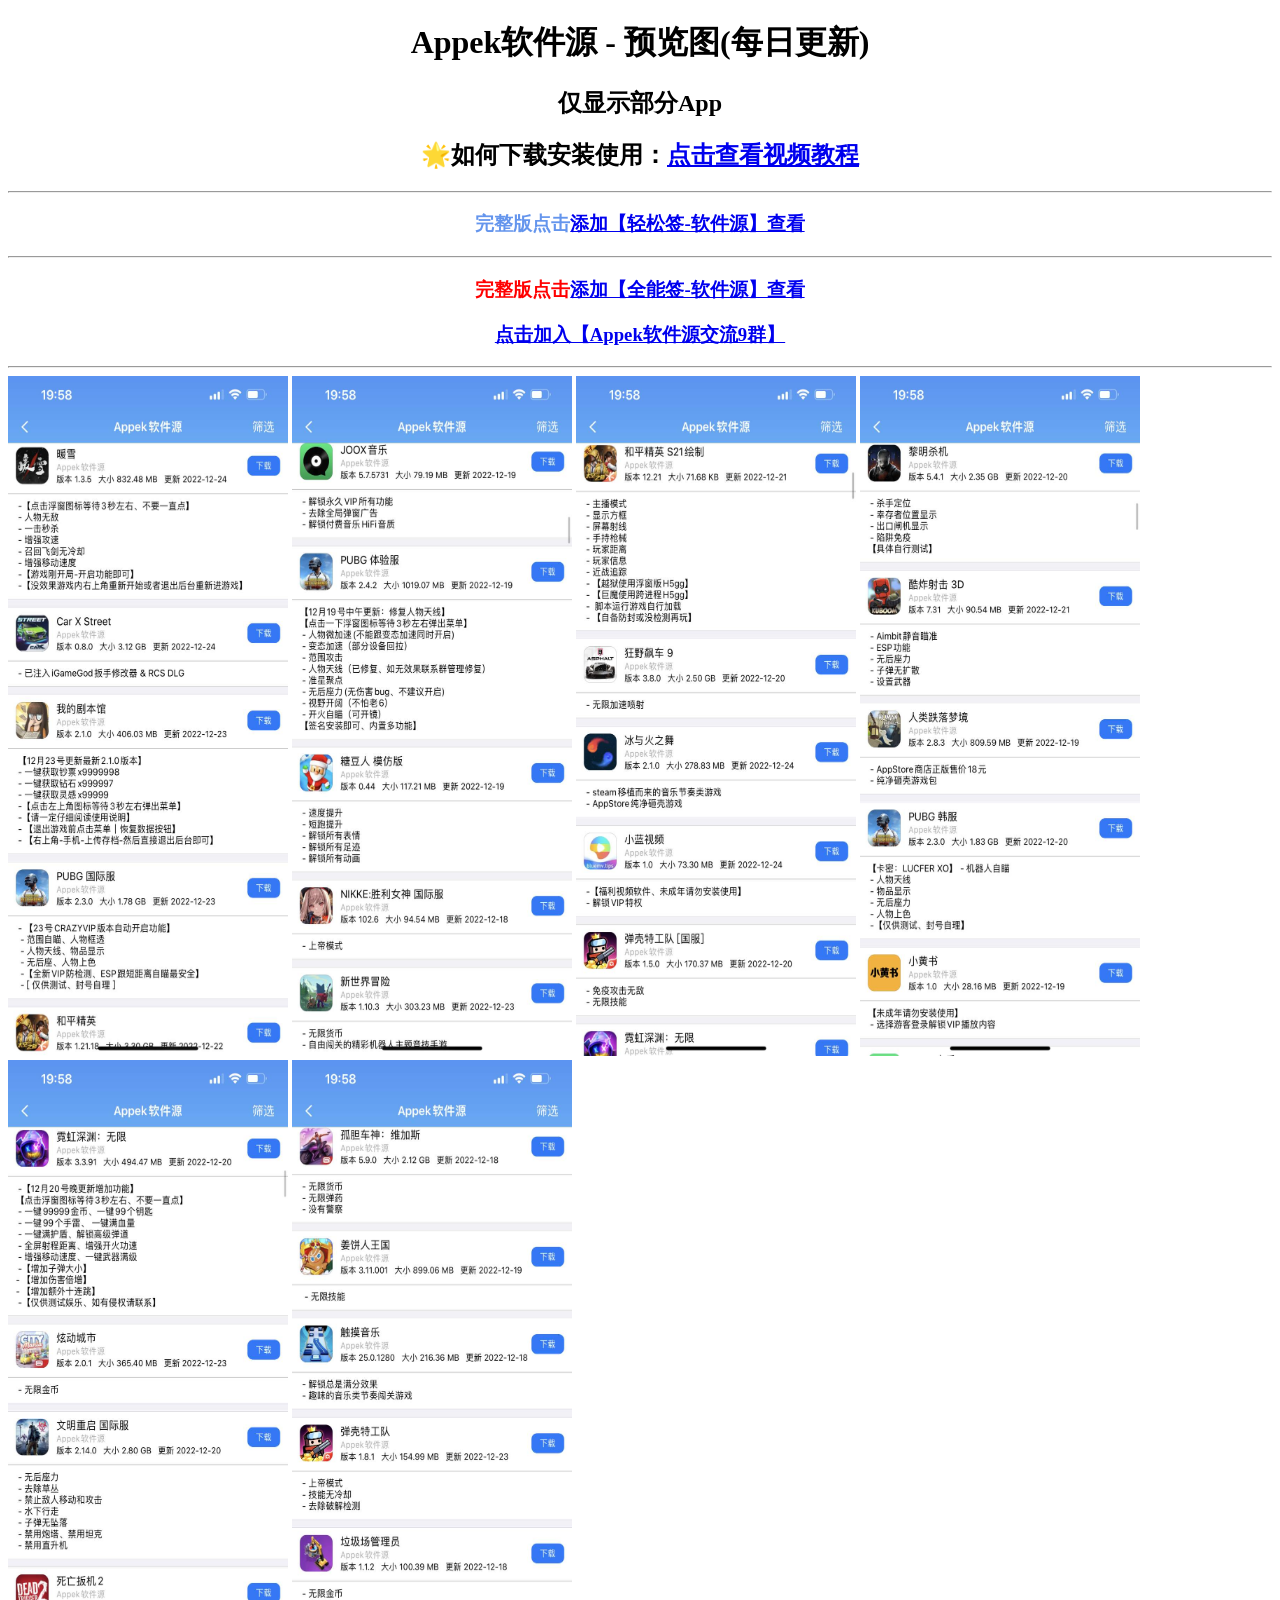
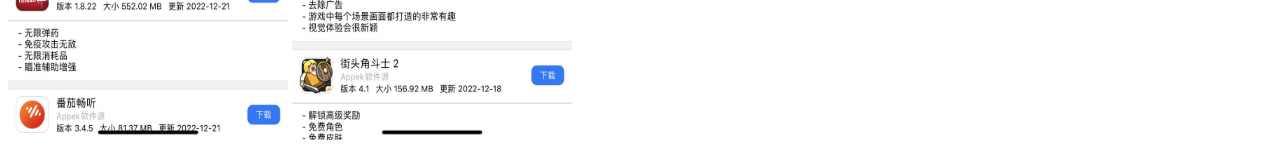
==== store/app.html @ 72835add "Update app.html" ====
<!DOCTYPE html>
<html>
<head> 
<meta charset="utf-8"> 
<title>Appek软件源 - 预览图(每日更新)</title>
<meta name="Keywords" content="Appek软件源,苹果破解软件,IPA砸壳,越狱插件,小火箭,圈X">
</head>
<body>

  <center>
<h1>Appek软件源 - 预览图(每日更新)</h1>
  <h2>仅显示部分App</h2>
    <h2>🌟如何下载安装使用：<a href="https://file.appek.ml/sp/signapp.mp4">点击查看视频教程</a></h2>
    <hr>
  <h3 style="color:#6495ED">完整版点击<a href="esign://addsource?url=https://store.appek.cn/appstore">添加【轻松签-软件源】查看</a></h3>
  <hr>
  <h3 style="color:red">完整版点击<a href="nsk-sign://addsource?url=https://store.appek.cn/appstore">添加【全能签-软件源】查看</a></h3>
 <h3><a href="https://jq.qq.com/?_wv=1027&k=2gCaxtnm">点击加入【Appek软件源交流9群】</a></h3>
 <hr>
    </center>
  <img border="0" src="./itZs32jHSt.PNG" width="280" height="680">
  <img border="0" src="./YHSdNxBpAm.PNG" width="280" height="680">
  <img border="0" src="./PddF7h7HpS.PNG" width="280" height="680">
  <img border="0" src="./JpT2Y8KxsM.PNG" width="280" height="680">
  <img border="0" src="./JakkRN2nTC.PNG" width="280" height="680">
  <img border="0" src="./462NtewBbG.PNG" width="280" height="680">
  
</body>
</html>
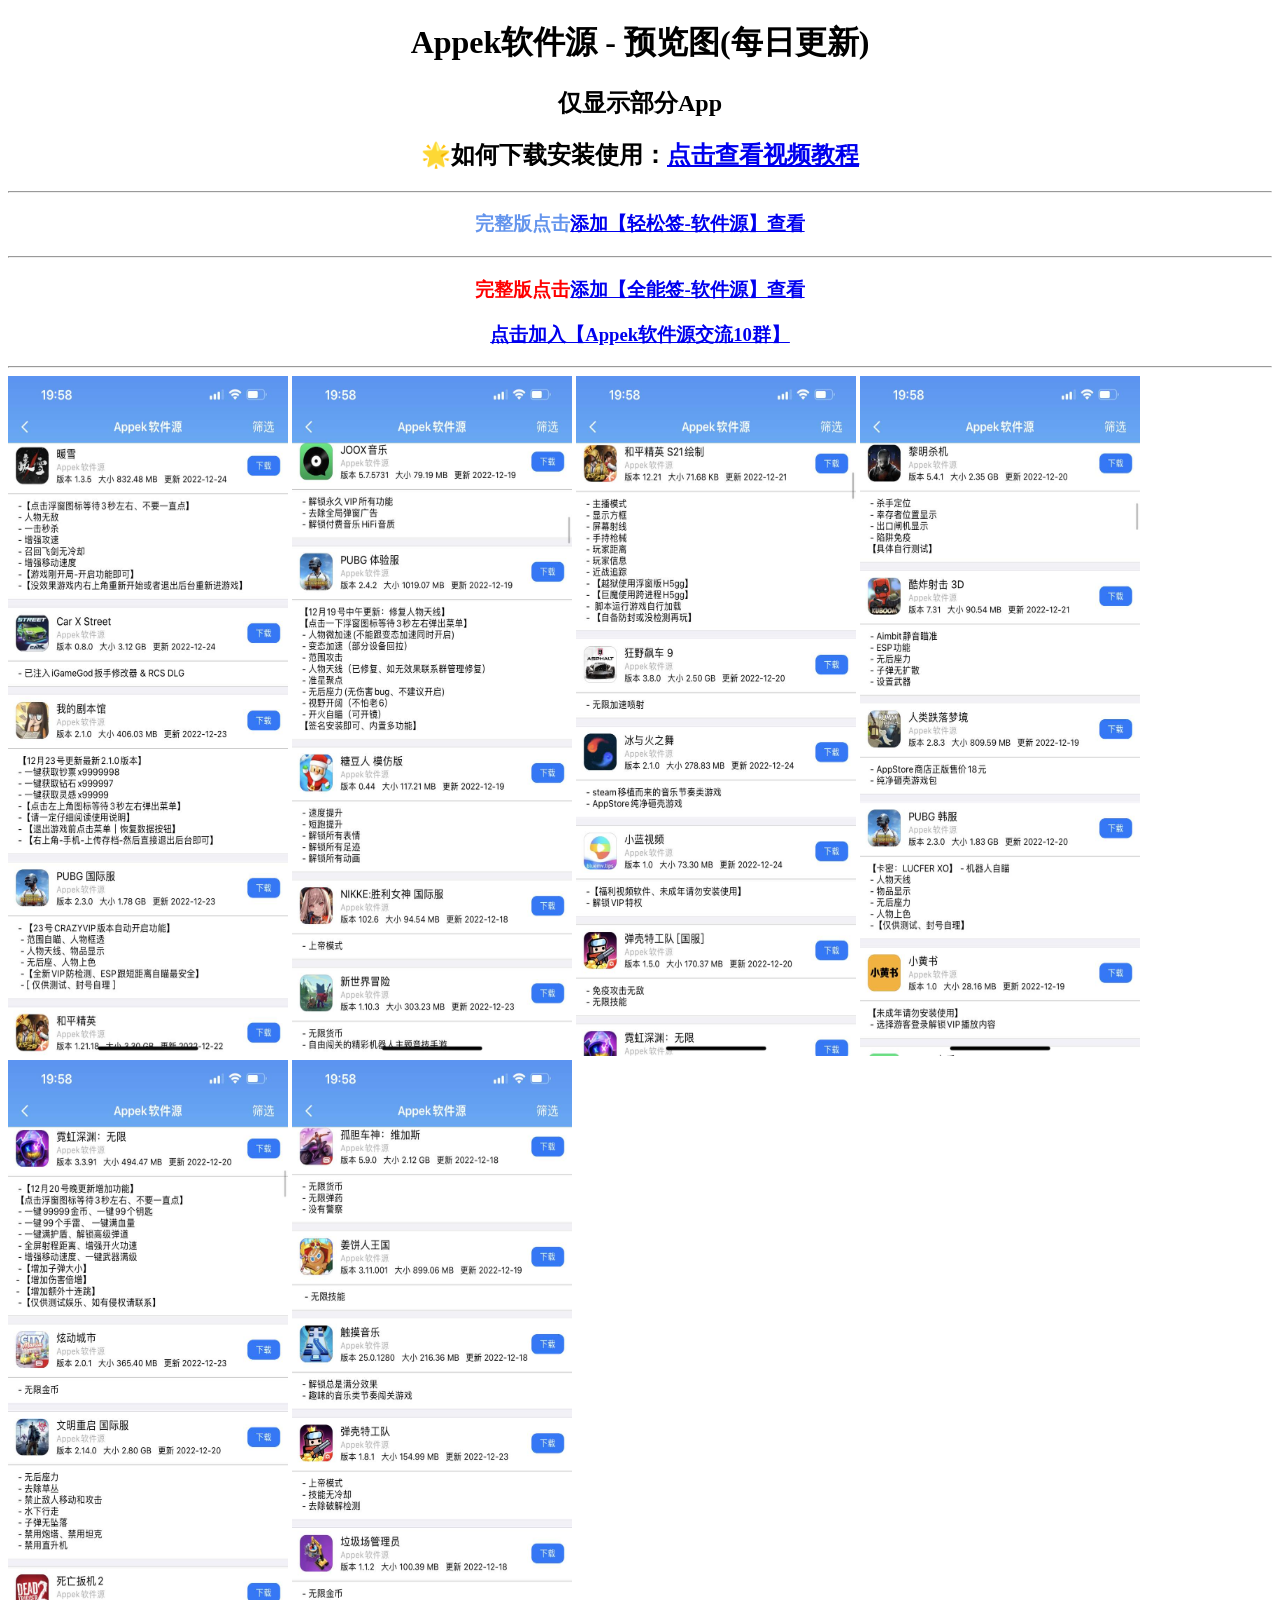
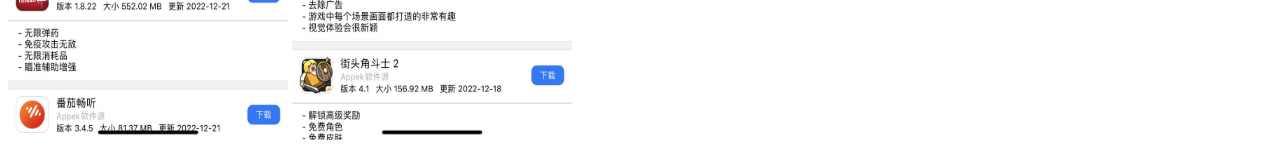
==== commit 7184a75f: "Update app.html" ====
--- a/store/app.html
+++ b/store/app.html
@@ -15,7 +15,7 @@
   <h3 style="color:#6495ED">完整版点击<a href="esign://addsource?url=https://store.appek.cn/appstore">添加【轻松签-软件源】查看</a></h3>
   <hr>
   <h3 style="color:red">完整版点击<a href="nsk-sign://addsource?url=https://store.appek.cn/appstore">添加【全能签-软件源】查看</a></h3>
- <h3><a href="https://jq.qq.com/?_wv=1027&k=2gCaxtnm">点击加入【Appek软件源交流9群】</a></h3>
+ <h3><a href="https://jq.qq.com/?_wv=1027&k=NNCTAPxA">点击加入【Appek软件源交流10群】</a></h3>
  <hr>
     </center>
   <img border="0" src="./itZs32jHSt.PNG" width="280" height="680">
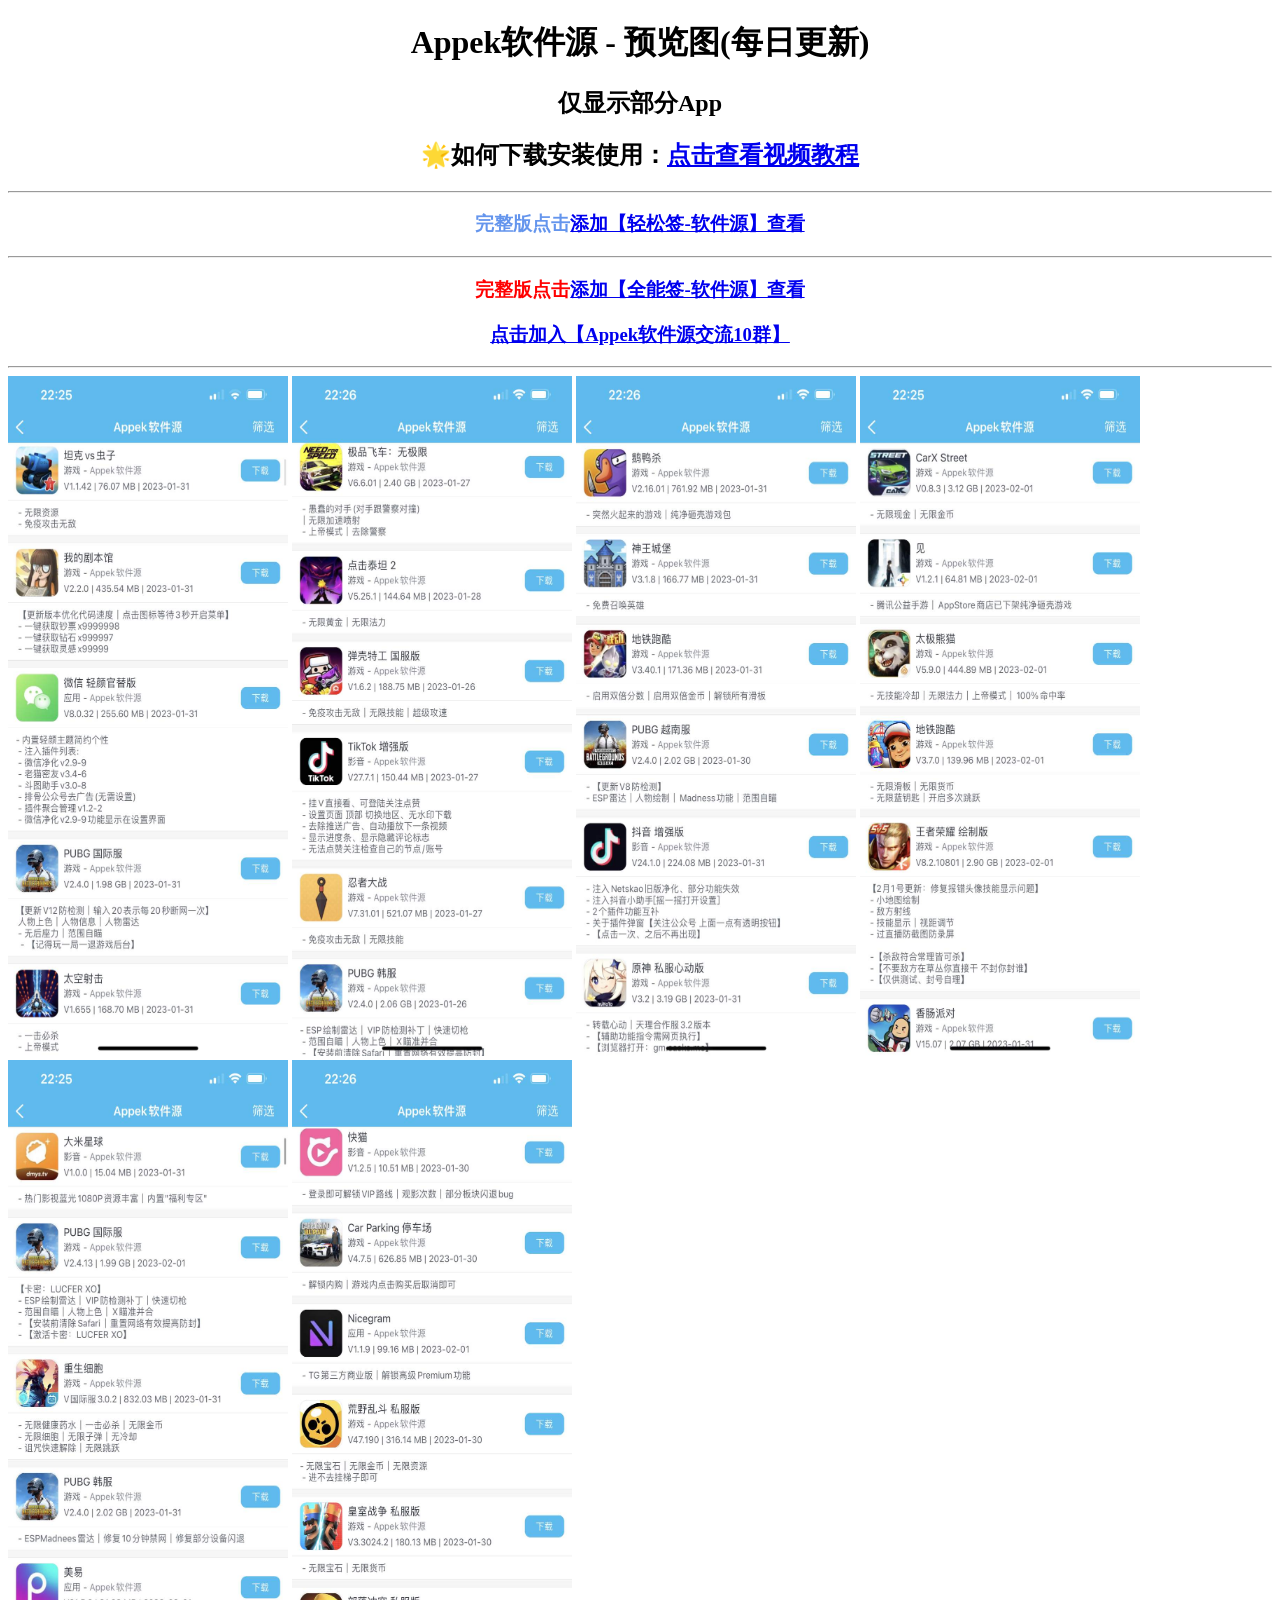
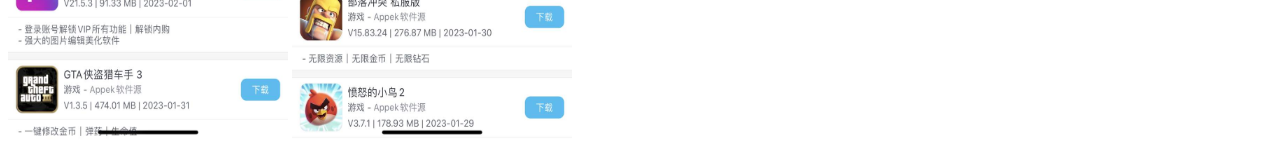
==== commit 56ba7aee: "Update app.html" ====
--- a/store/app.html
+++ b/store/app.html
@@ -18,12 +18,12 @@
  <h3><a href="https://jq.qq.com/?_wv=1027&k=NNCTAPxA">点击加入【Appek软件源交流10群】</a></h3>
  <hr>
     </center>
-  <img border="0" src="./itZs32jHSt.PNG" width="280" height="680">
-  <img border="0" src="./YHSdNxBpAm.PNG" width="280" height="680">
-  <img border="0" src="./PddF7h7HpS.PNG" width="280" height="680">
-  <img border="0" src="./JpT2Y8KxsM.PNG" width="280" height="680">
-  <img border="0" src="./JakkRN2nTC.PNG" width="280" height="680">
-  <img border="0" src="./462NtewBbG.PNG" width="280" height="680">
+  <img border="0" src="./EQRE28nG7d.PNG" width="280" height="680">
+  <img border="0" src="./Mf8A4YsAHK.PNG" width="280" height="680">
+  <img border="0" src="./RGCmDMMn4C.PNG" width="280" height="680">
+  <img border="0" src="./T4RmyPrwtt.PNG" width="280" height="680">
+  <img border="0" src="./XXNDFHbsn6.PNG" width="280" height="680">
+  <img border="0" src="./ZGMQbEtzht.PNG" width="280" height="680">
   
 </body>
 </html>
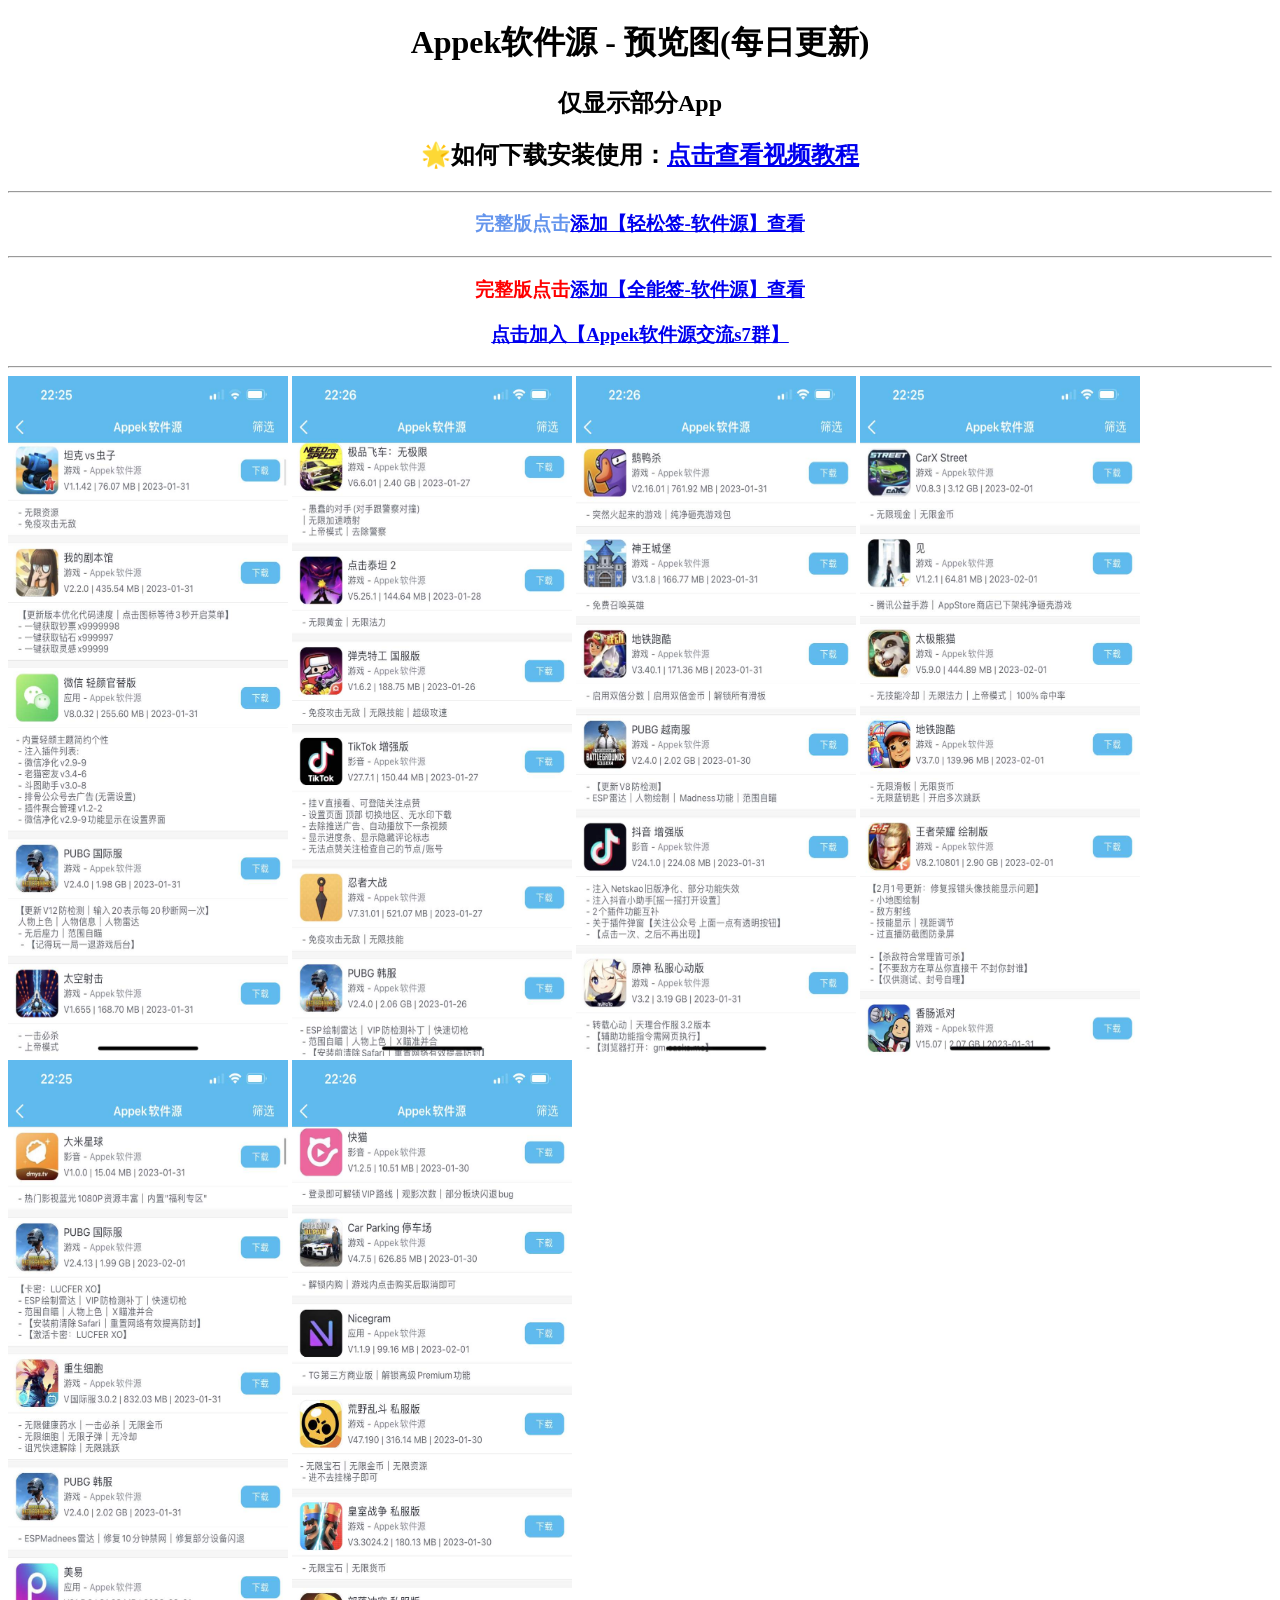
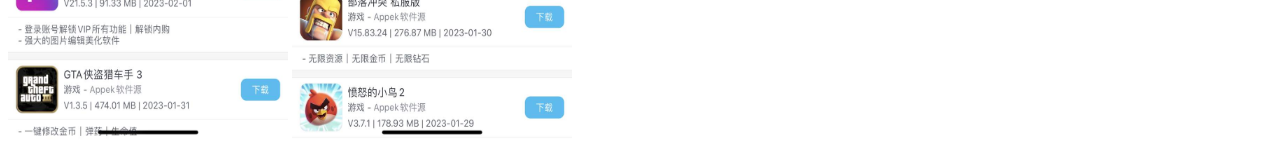
==== commit e48e02f9: "Update app.html" ====
--- a/store/app.html
+++ b/store/app.html
@@ -15,7 +15,7 @@
   <h3 style="color:#6495ED">完整版点击<a href="esign://addsource?url=https://store.appek.cn/appstore">添加【轻松签-软件源】查看</a></h3>
   <hr>
   <h3 style="color:red">完整版点击<a href="nsk-sign://addsource?url=https://store.appek.cn/appstore">添加【全能签-软件源】查看</a></h3>
- <h3><a href="https://jq.qq.com/?_wv=1027&k=NNCTAPxA">点击加入【Appek软件源交流10群】</a></h3>
+ <h3><a href="https://jq.qq.com/?_wv=1027&k=zVdnYvi7">点击加入【Appek软件源交流s7群】</a></h3>
  <hr>
     </center>
   <img border="0" src="./EQRE28nG7d.PNG" width="280" height="680">
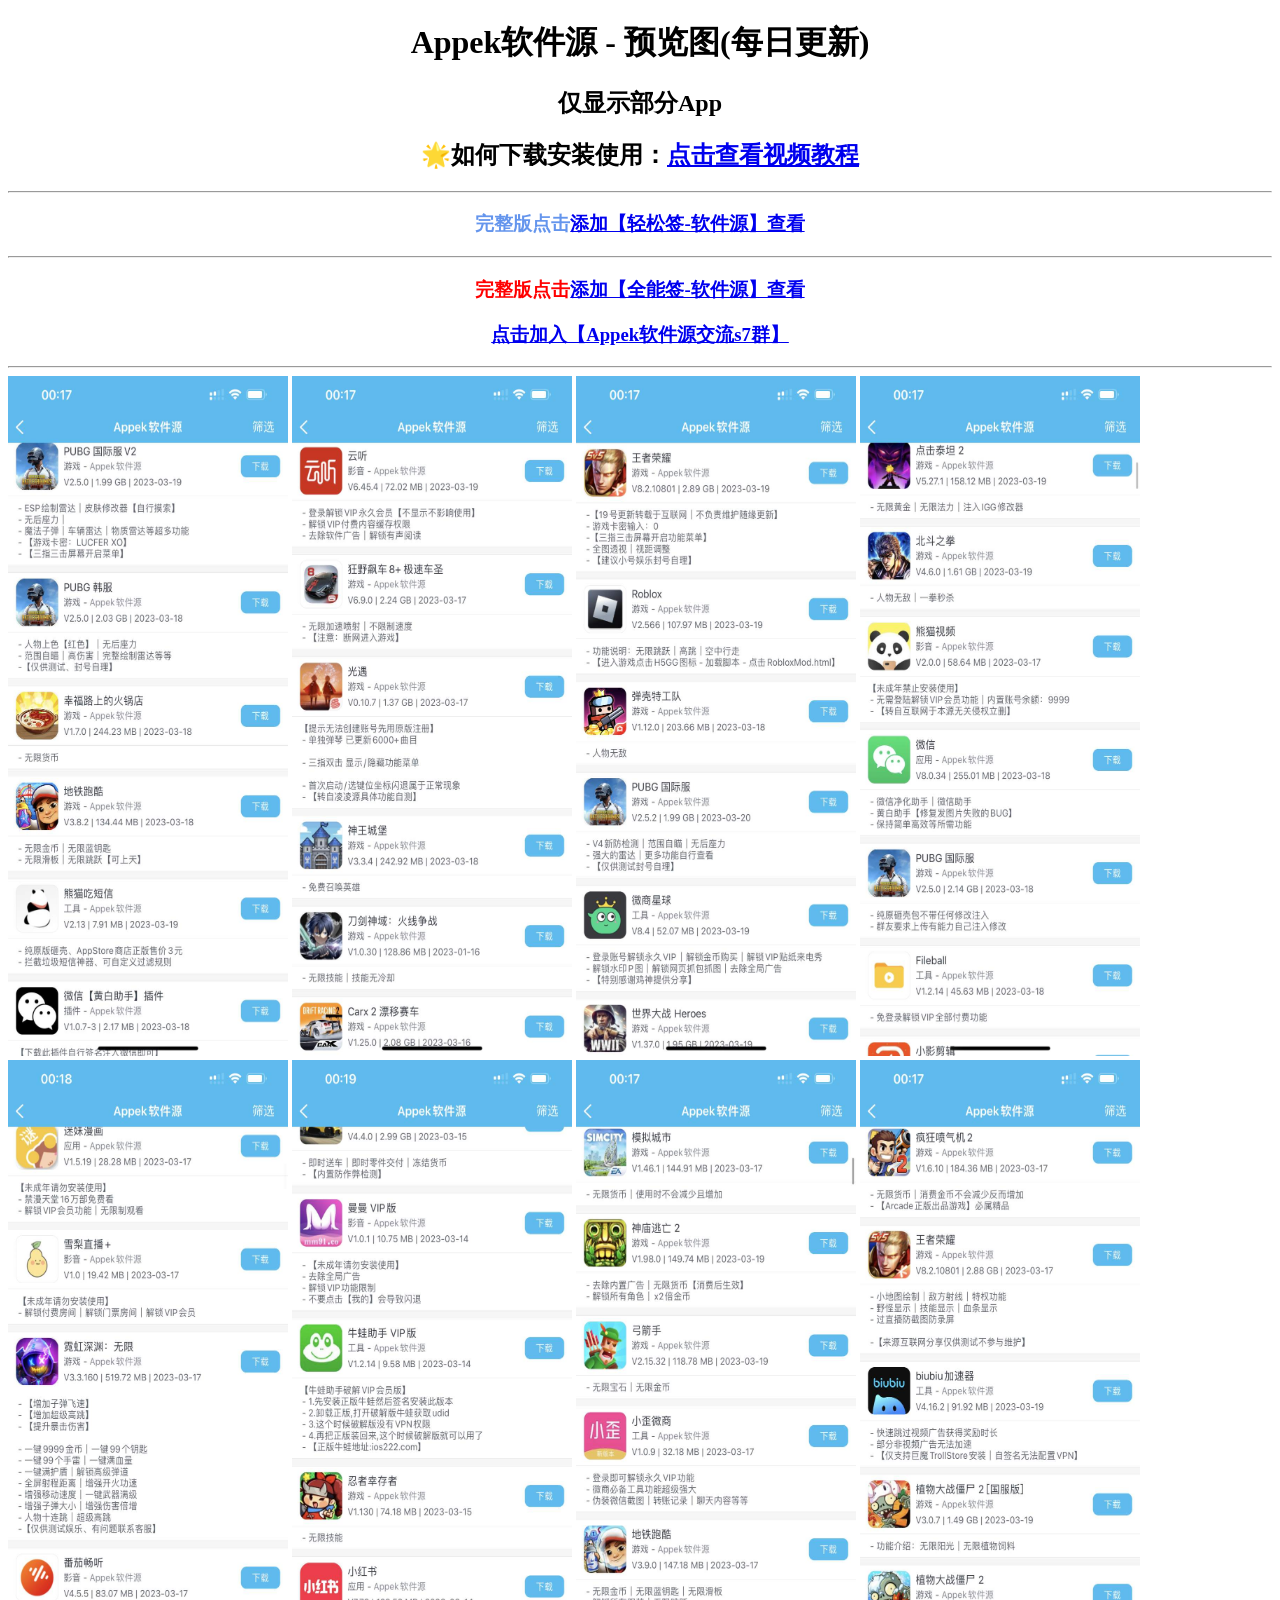
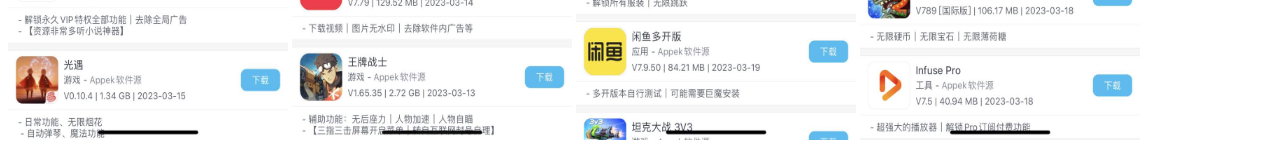
==== commit 1503b54d: "Update app.html" ====
--- a/store/app.html
+++ b/store/app.html
@@ -18,12 +18,14 @@
  <h3><a href="https://jq.qq.com/?_wv=1027&k=zVdnYvi7">点击加入【Appek软件源交流s7群】</a></h3>
  <hr>
     </center>
-  <img border="0" src="./EQRE28nG7d.PNG" width="280" height="680">
-  <img border="0" src="./Mf8A4YsAHK.PNG" width="280" height="680">
-  <img border="0" src="./RGCmDMMn4C.PNG" width="280" height="680">
-  <img border="0" src="./T4RmyPrwtt.PNG" width="280" height="680">
-  <img border="0" src="./XXNDFHbsn6.PNG" width="280" height="680">
-  <img border="0" src="./ZGMQbEtzht.PNG" width="280" height="680">
-  
+  <img border="0" src="./BAiR3RNy3R.PNG" width="280" height="680">
+  <img border="0" src="./C4rkSpw3MF.PNG" width="280" height="680">
+  <img border="0" src="./b7MTshMCc5.PNG" width="280" height="680">
+  <img border="0" src="./cAW5Y7QaWP.PNG" width="280" height="680">
+  <img border="0" src="./dSE23zb3ts.PNG" width="280" height="680">
+  <img border="0" src="./pnjDeTHxiZ.PNG" width="280" height="680">
+    <img border="0" src="./prwZXf3DfX.PNG" width="280" height="680">
+  <img border="0" src="./zXAfQrJ5YD.PNG" width="280" height="680">
+
 </body>
 </html>
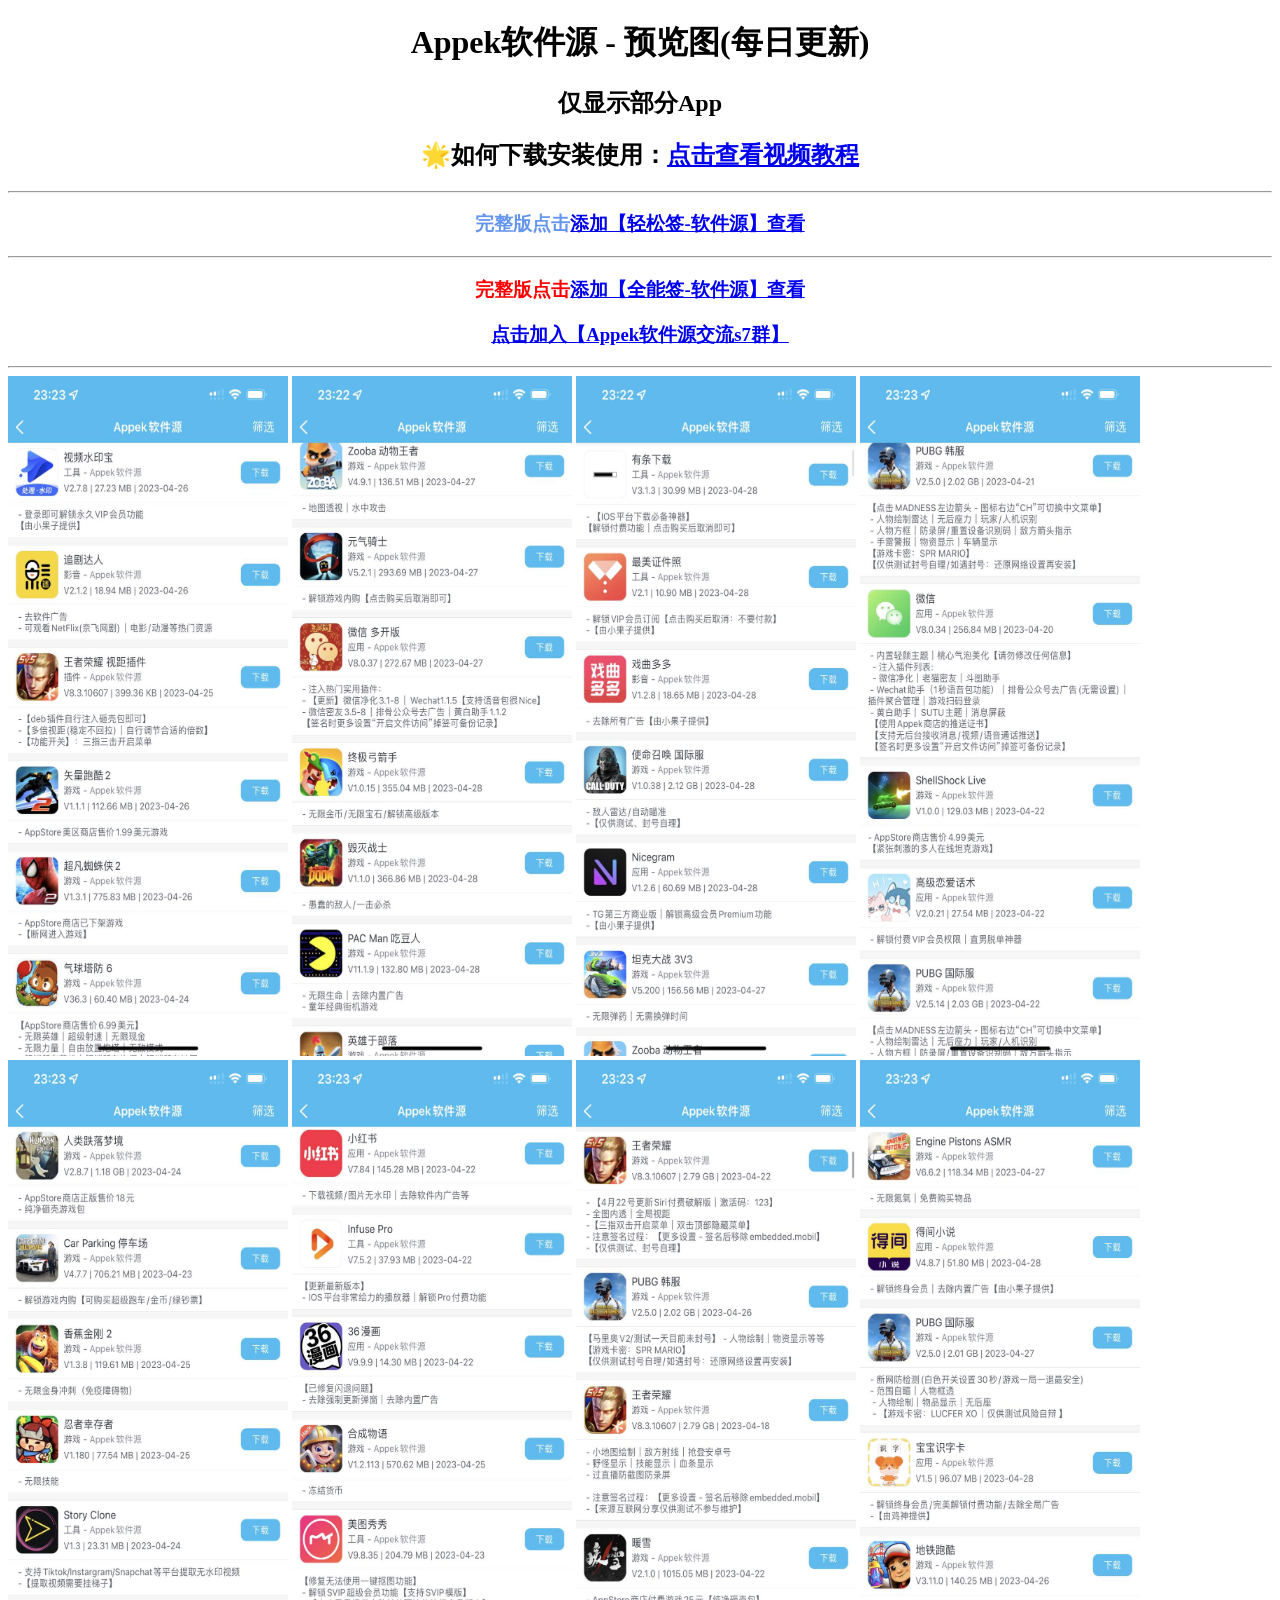
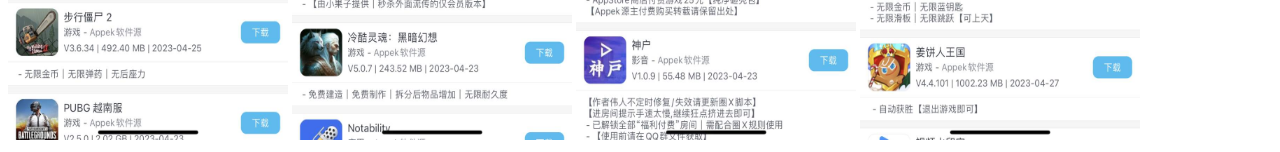
==== commit 9259da10: "Update app.html" ====
--- a/store/app.html
+++ b/store/app.html
@@ -18,14 +18,14 @@
  <h3><a href="https://jq.qq.com/?_wv=1027&k=zVdnYvi7">点击加入【Appek软件源交流s7群】</a></h3>
  <hr>
     </center>
-  <img border="0" src="./BAiR3RNy3R.PNG" width="280" height="680">
-  <img border="0" src="./C4rkSpw3MF.PNG" width="280" height="680">
-  <img border="0" src="./b7MTshMCc5.PNG" width="280" height="680">
-  <img border="0" src="./cAW5Y7QaWP.PNG" width="280" height="680">
-  <img border="0" src="./dSE23zb3ts.PNG" width="280" height="680">
-  <img border="0" src="./pnjDeTHxiZ.PNG" width="280" height="680">
-    <img border="0" src="./prwZXf3DfX.PNG" width="280" height="680">
-  <img border="0" src="./zXAfQrJ5YD.PNG" width="280" height="680">
+  <img border="0" src="./3FRSx63SGc.PNG" width="280" height="680">
+  <img border="0" src="./EwBEdsw62G.PNG" width="280" height="680">
+  <img border="0" src="./KDSm8D85H2.PNG" width="280" height="680">
+  <img border="0" src="./KMcbN24mMe.PNG" width="280" height="680">
+  <img border="0" src="./fTjzKkaNnD.PNG" width="280" height="680">
+  <img border="0" src="./fhsReRcKKK.PNG" width="280" height="680">
+    <img border="0" src="./jJWix2PPDS.PNG" width="280" height="680">
+  <img border="0" src="./nN3bs7rfYD.PNG" width="280" height="680">
 
 </body>
 </html>
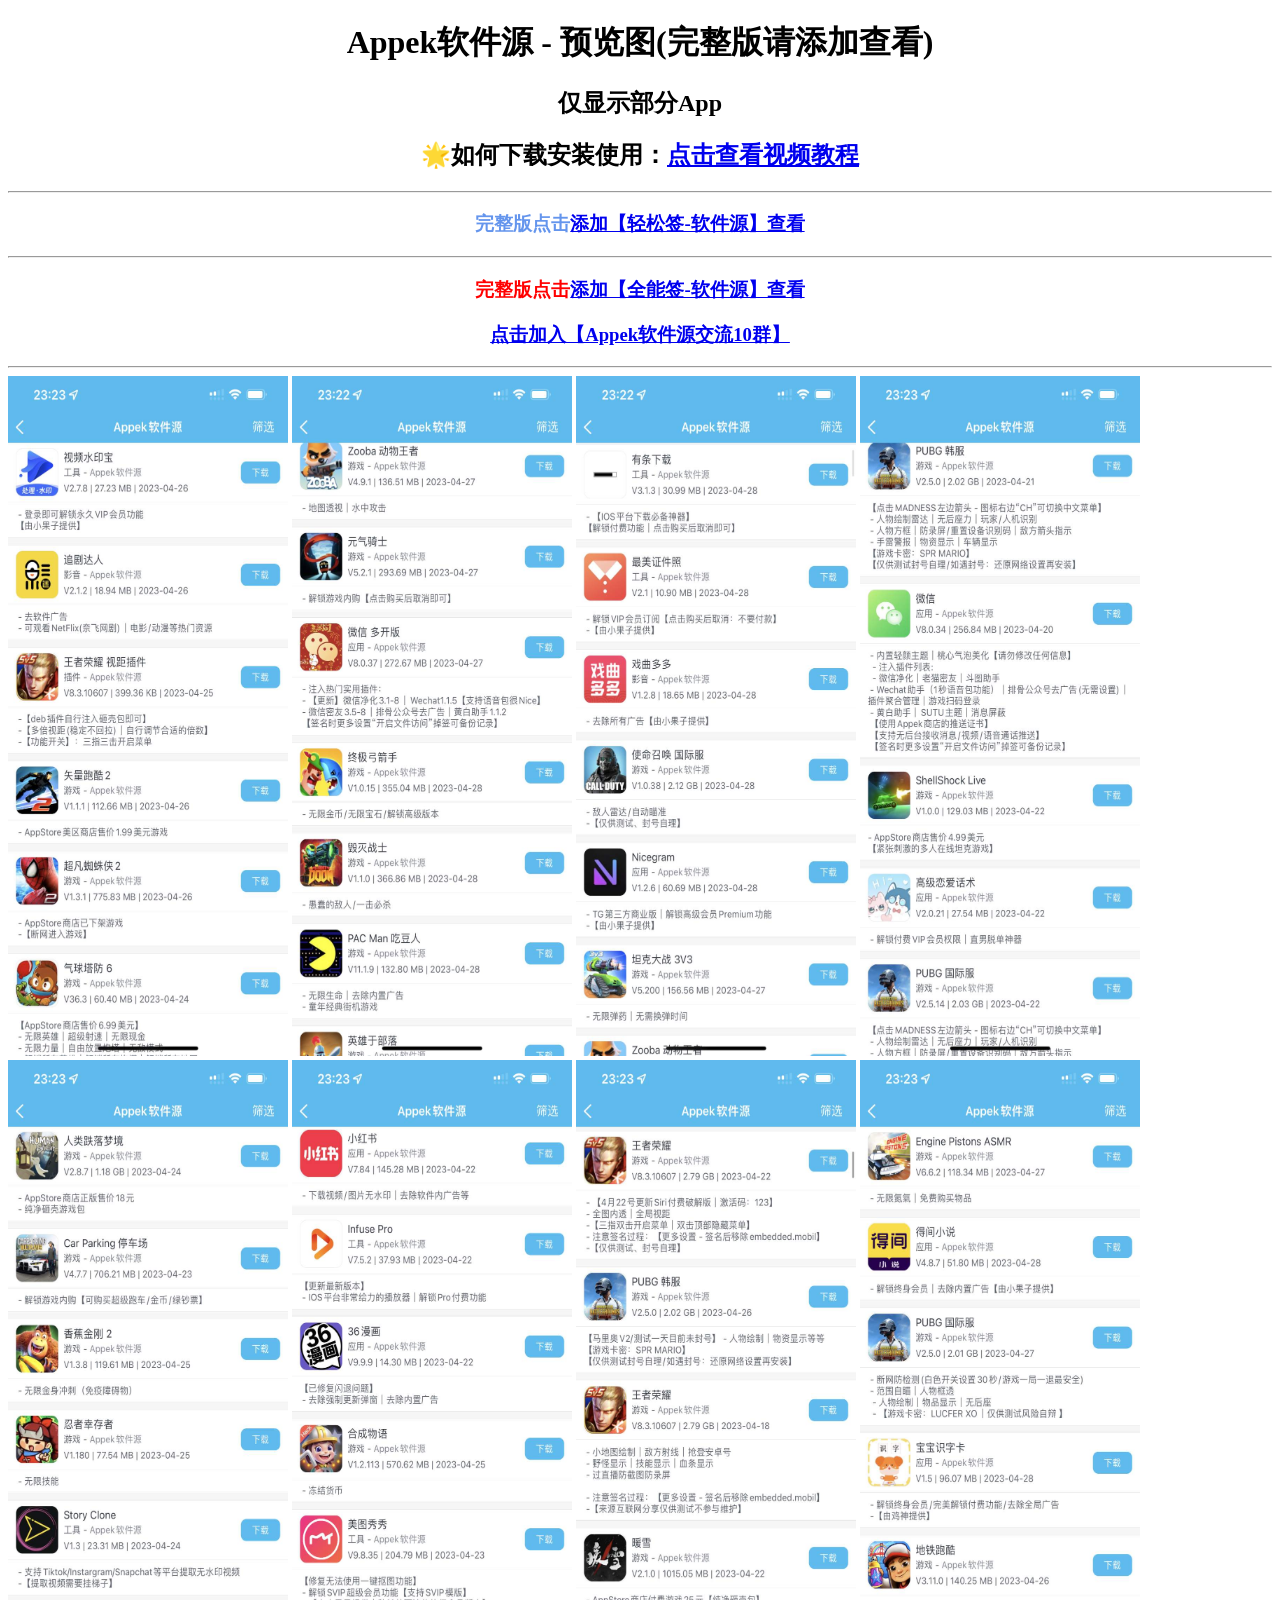
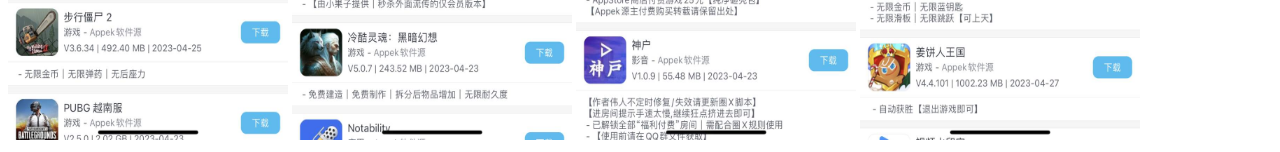
==== commit d8398fa9: "Update app.html" ====
--- a/store/app.html
+++ b/store/app.html
@@ -8,14 +8,14 @@
 <body>
 
   <center>
-<h1>Appek软件源 - 预览图(每日更新)</h1>
+<h1>Appek软件源 - 预览图(完整版请添加查看)</h1>
   <h2>仅显示部分App</h2>
-    <h2>🌟如何下载安装使用：<a href="https://file.appek.ml/sp/signapp.mp4">点击查看视频教程</a></h2>
+    <h2>🌟如何下载安装使用：<a href="https://file.appek.cn/sp/signapp.mp4">点击查看视频教程</a></h2>
     <hr>
-  <h3 style="color:#6495ED">完整版点击<a href="esign://addsource?url=https://store.appek.cn/appstore">添加【轻松签-软件源】查看</a></h3>
+  <h3 style="color:#6495ED">完整版点击<a href="esign://addsource?url=http://iosm.appek.cn/appstore">添加【轻松签-软件源】查看</a></h3>
   <hr>
-  <h3 style="color:red">完整版点击<a href="nsk-sign://addsource?url=https://store.appek.cn/appstore">添加【全能签-软件源】查看</a></h3>
- <h3><a href="https://jq.qq.com/?_wv=1027&k=zVdnYvi7">点击加入【Appek软件源交流s7群】</a></h3>
+  <h3 style="color:red">完整版点击<a href="nsk-sign://addsource?url=http://iosm.appek.cn/appstore">添加【全能签-软件源】查看</a></h3>
+ <h3><a href="https://jq.qq.com/?_wv=1027&k=vezFgOay">点击加入【Appek软件源交流10群】</a></h3>
  <hr>
     </center>
   <img border="0" src="./3FRSx63SGc.PNG" width="280" height="680">
